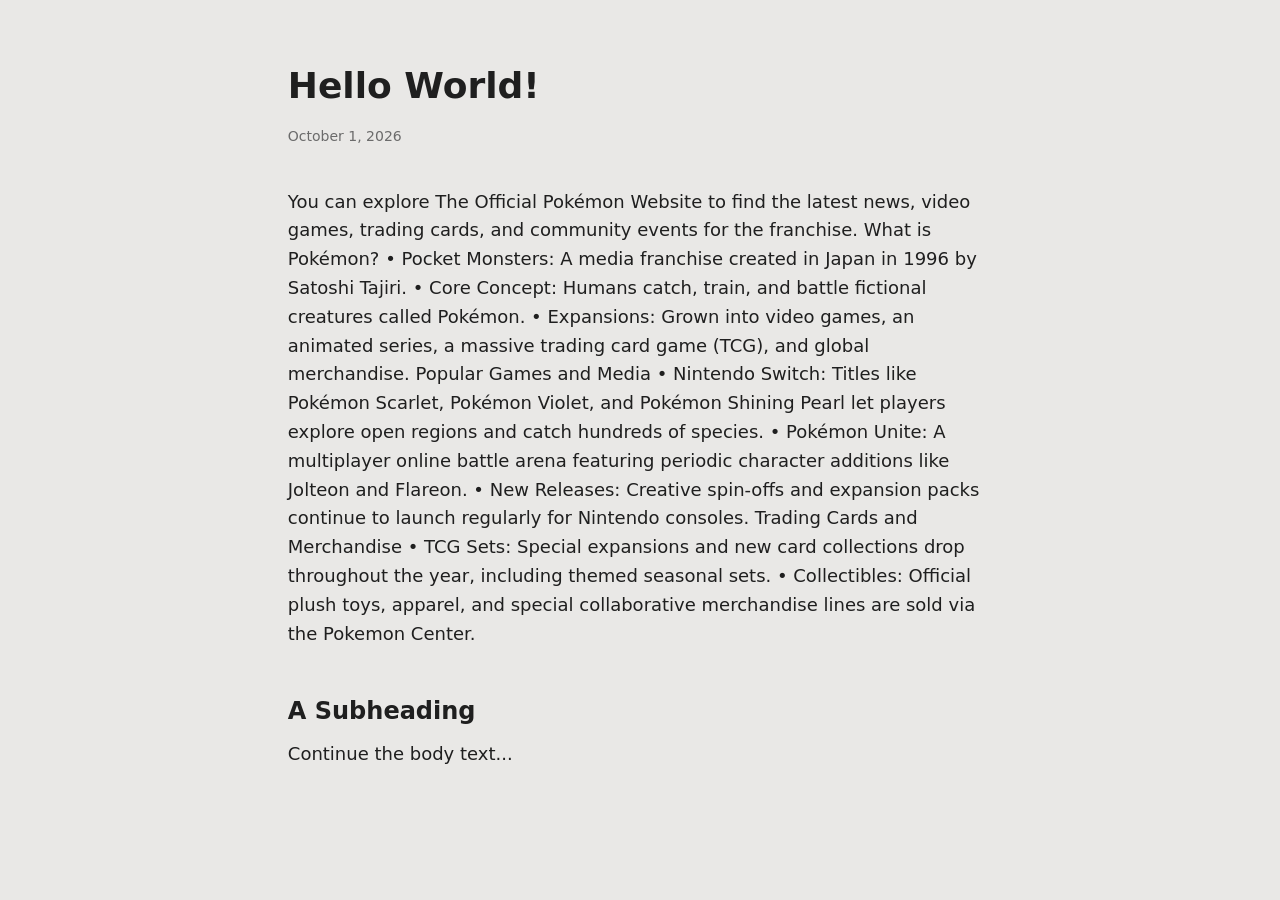
==== index.html @ a21722c5 "Add first page" ====
<!DOCTYPE html>

<html lang="en">
<head>

  <meta charset="UTF-8">
  <meta name="viewport" content="width=device-width, initial-scale=1">
  <title>Pierrot.exe!</title>
  <style>

    *, *::before, *::after { box-sizing: border-box; }

    body {
      margin: 0;  
      font-family: system-ui, -apple-system, "Segoe UI", Roboto,
                   "Helvetica Neue", Arial, sans-serif;
      font-size: 1.125rem; 
      line-height: 1.6;    
      color: #1f1f1f;       
      background: #e9e8e6;
    }

    article {
      max-width: 65ch;
      margin: 0 auto; 
      padding: 4rem 1.25rem;
    }

    h1 { font-size: 2.25rem; line-height: 1.2; margin: 0 0 0.5em; }
    h2 { font-size: 1.5rem;  line-height: 1.3; margin: 2em 0 0.5em; }
    p  { margin: 0 0 1.25em; } 

    .meta { color: #6b6b6b; font-size: 0.875rem; margin-bottom: 2.5rem; }
  </style>
</head>
<body>
  <header></header>

  <main>
    <article>
      <h1>Hello World!</h1>
      <p class="meta"><time datetime="2026-10-01">October 1, 2026</time></p>

      <p>You can explore The Official Pokémon Website to find the latest news, video games, trading cards, and community events for the franchise.
What is Pokémon?
• Pocket Monsters: A media franchise created in Japan in 1996 by Satoshi Tajiri.
• Core Concept: Humans catch, train, and battle fictional creatures called Pokémon.
• Expansions: Grown into video games, an animated series, a massive trading card game (TCG), and global merchandise.
Popular Games and Media
• Nintendo Switch: Titles like Pokémon Scarlet, Pokémon Violet, and Pokémon Shining Pearl let players explore open regions and catch hundreds of species.
• Pokémon Unite: A multiplayer online battle arena featuring periodic character additions like Jolteon and Flareon.
• New Releases: Creative spin-offs and expansion packs continue to launch regularly for Nintendo consoles.
Trading Cards and Merchandise
• TCG Sets: Special expansions and new card collections drop throughout the year, including themed seasonal sets.
• Collectibles: Official plush toys, apparel, and special collaborative merchandise lines are sold via the Pokemon Center.</p>

      <h2>A Subheading</h2>
      <p>Continue the body text...</p>
    </article>
  </main>

  <footer></footer>
</body>
</html>
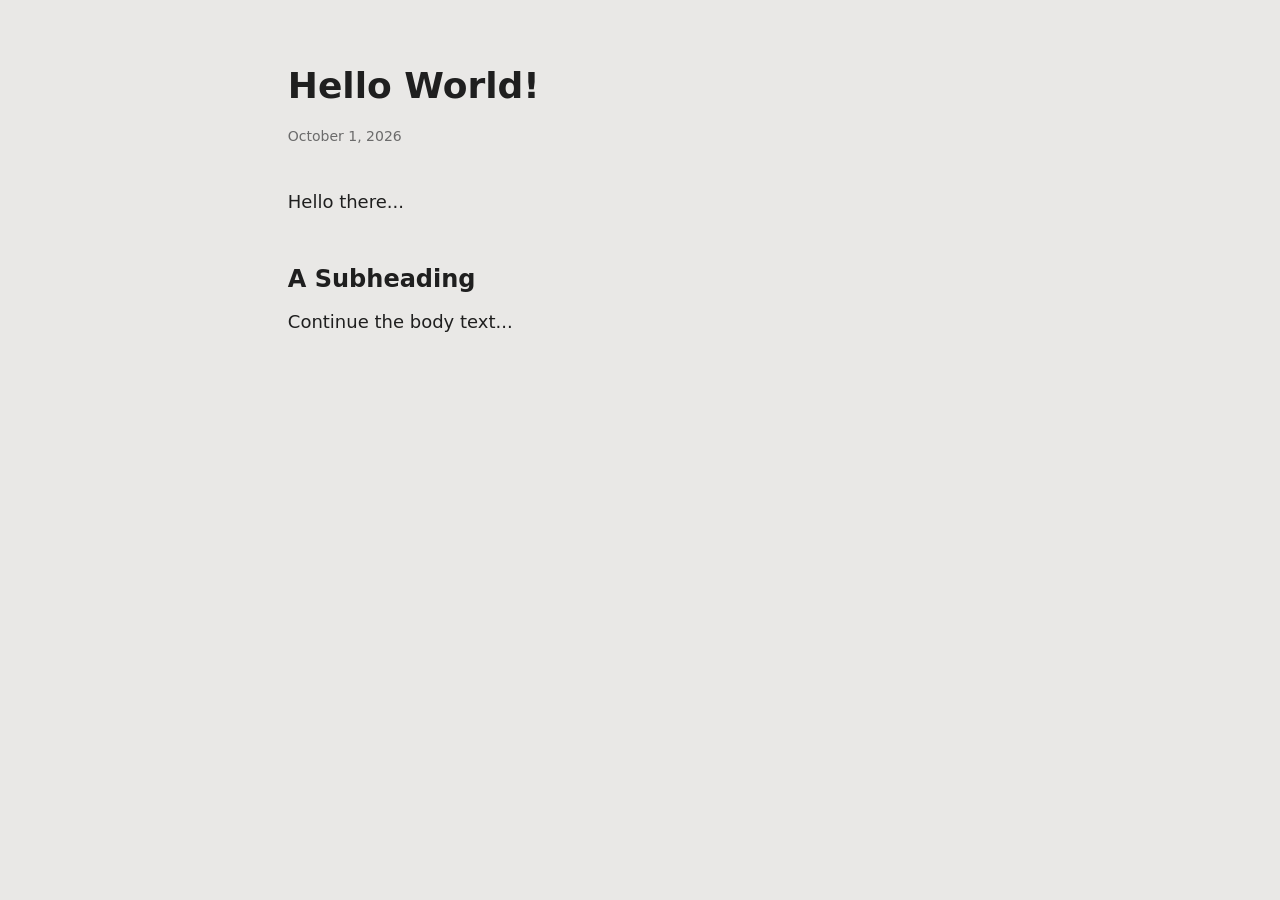
==== commit fb2fe0f3: "Adjust article typography" ====
--- a/index.html
+++ b/index.html
@@ -7,7 +7,7 @@
   <meta name="viewport" content="width=device-width, initial-scale=1">
   <title>Pierrot.exe!</title>
   <style>
-
+ 
     *, *::before, *::after { box-sizing: border-box; }
 
     body {
@@ -17,7 +17,7 @@
       font-size: 1.125rem; 
       line-height: 1.6;    
       color: #1f1f1f;       
-      background: #e9e8e6;
+      background: #e9e8e6  ;
     }
 
     article {
@@ -41,18 +41,7 @@
       <h1>Hello World!</h1>
       <p class="meta"><time datetime="2026-10-01">October 1, 2026</time></p>
 
-      <p>You can explore The Official Pokémon Website to find the latest news, video games, trading cards, and community events for the franchise.
-What is Pokémon?
-• Pocket Monsters: A media franchise created in Japan in 1996 by Satoshi Tajiri.
-• Core Concept: Humans catch, train, and battle fictional creatures called Pokémon.
-• Expansions: Grown into video games, an animated series, a massive trading card game (TCG), and global merchandise.
-Popular Games and Media
-• Nintendo Switch: Titles like Pokémon Scarlet, Pokémon Violet, and Pokémon Shining Pearl let players explore open regions and catch hundreds of species.
-• Pokémon Unite: A multiplayer online battle arena featuring periodic character additions like Jolteon and Flareon.
-• New Releases: Creative spin-offs and expansion packs continue to launch regularly for Nintendo consoles.
-Trading Cards and Merchandise
-• TCG Sets: Special expansions and new card collections drop throughout the year, including themed seasonal sets.
-• Collectibles: Official plush toys, apparel, and special collaborative merchandise lines are sold via the Pokemon Center.</p>
+      <p> Hello there... </p>
 
       <h2>A Subheading</h2>
       <p>Continue the body text...</p>
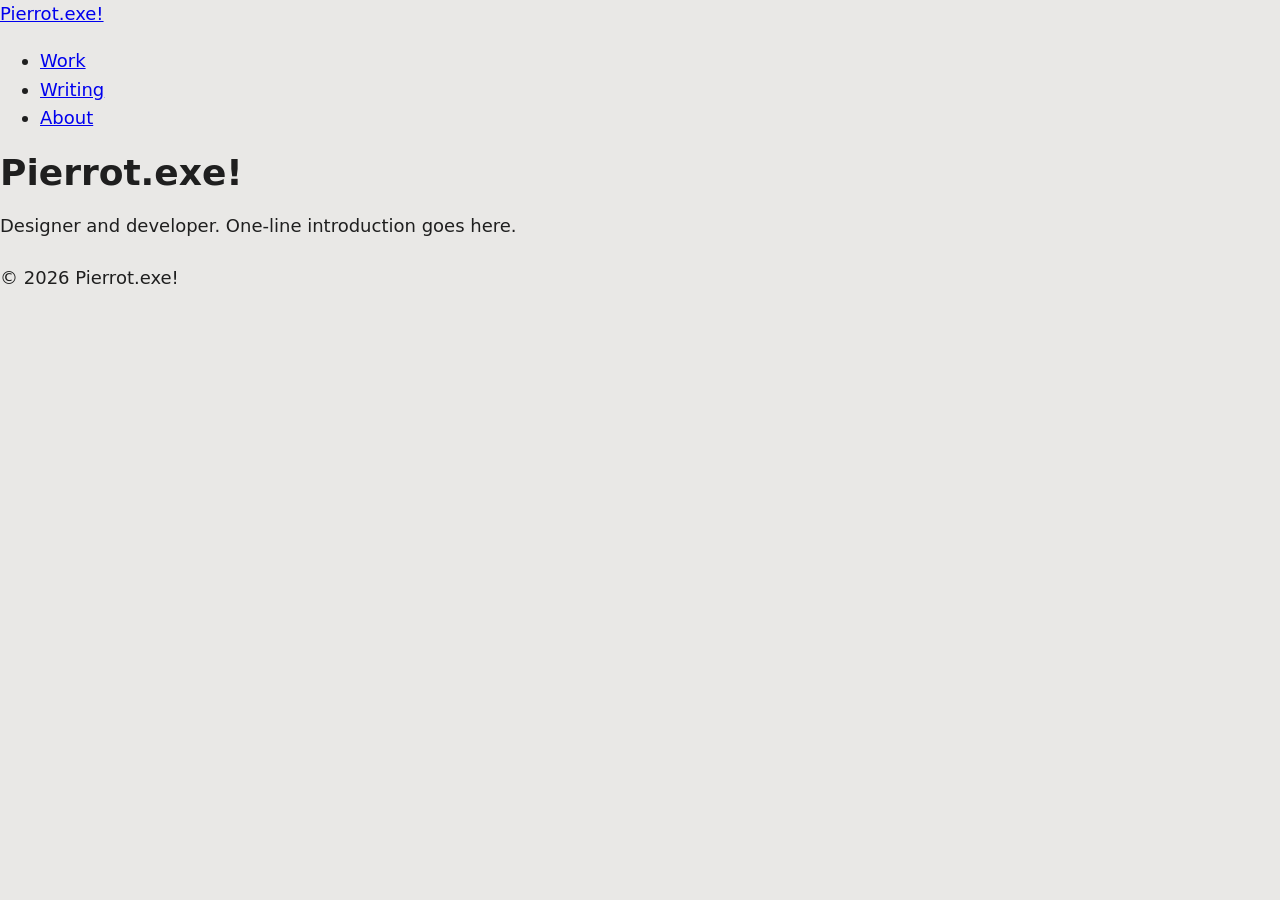
==== commit 8770489f: "Add home, about, artwork, games pages with shared nav" ====
--- a/index.html
+++ b/index.html
@@ -1,53 +1,40 @@
 <!DOCTYPE html>
-
 <html lang="en">
 <head>
-
-  <meta charset="UTF-8">
+  <meta charset="utf-8">
   <meta name="viewport" content="width=device-width, initial-scale=1">
   <title>Pierrot.exe!</title>
-  <style>
- 
-    *, *::before, *::after { box-sizing: border-box; }
-
-    body {
-      margin: 0;  
-      font-family: system-ui, -apple-system, "Segoe UI", Roboto,
-                   "Helvetica Neue", Arial, sans-serif;
-      font-size: 1.125rem; 
-      line-height: 1.6;    
-      color: #1f1f1f;       
-      background: #e9e8e6  ;
-    }
-
-    article {
-      max-width: 65ch;
-      margin: 0 auto; 
-      padding: 4rem 1.25rem;
-    }
-
-    h1 { font-size: 2.25rem; line-height: 1.2; margin: 0 0 0.5em; }
-    h2 { font-size: 1.5rem;  line-height: 1.3; margin: 2em 0 0.5em; }
-    p  { margin: 0 0 1.25em; } 
-
-    .meta { color: #6b6b6b; font-size: 0.875rem; margin-bottom: 2.5rem; }
-  </style>
+  <link rel="stylesheet" href="style.css">
 </head>
 <body>
-  <header></header>
 
+  <header class="site-header">
+    <!-- nav:导航-->
+    <!-- aria-label:导航名字-->
+    <nav aria-label = "Main">
+      <a class="site-name" href="index.html" aria-current="page">Pierrot.exe!</a>
+      <!-- ul包裹链接：导航是一组并列链接-->
+      <ul class = "nav-links">
+        <li><a href="work.html">Work</a></li>
+        <li><a href="writing.html">Writing</a></li>
+        <li><a href="about.html">About</a></li>
+      </ul> 
+    </nav>
+  </header>
+
+  <!-- main：本页独有的主体内容，每个页面只能有一个 -->
   <main>
-    <article>
-      <h1>Hello World!</h1>
-      <p class="meta"><time datetime="2026-10-01">October 1, 2026</time></p>
-
-      <p> Hello there... </p>
-
-      <h2>A Subheading</h2>
-      <p>Continue the body text...</p>
-    </article>
+    <h1>Pierrot.exe!</h1>
+    <p>Designer and developer. One-line introduction goes here.</p>
   </main>
 
-  <footer></footer>
+  <footer>
+    <p>© 2026 Pierrot.exe!</p>
+  </footer>
+
 </body>
-</html>+</html>
+
+
+
+ 
--- a/style.css
+++ b/style.css
@@ -0,0 +1,25 @@
+
+ 
+    *, *::before, *::after { box-sizing: border-box; }
+
+    body {
+      margin: 0;  
+      font-family: system-ui, -apple-system, "Segoe UI", Roboto,
+                   "Helvetica Neue", Arial, sans-serif;
+      font-size: 1.125rem; 
+      line-height: 1.6;    
+      color: #1f1f1f;       
+      background: #e9e8e6  ;
+    }
+
+    article {
+      max-width: 65ch;
+      margin: 0 auto; 
+      padding: 4rem 1.25rem;
+    }
+
+    h1 { font-size: 2.25rem; line-height: 1.2; margin: 0 0 0.5em; }
+    h2 { font-size: 1.5rem;  line-height: 1.3; margin: 2em 0 0.5em; }
+    p  { margin: 0 0 1.25em; } 
+
+    .meta { color: #6b6b6b; font-size: 0.875rem; margin-bottom: 2.5rem; }
